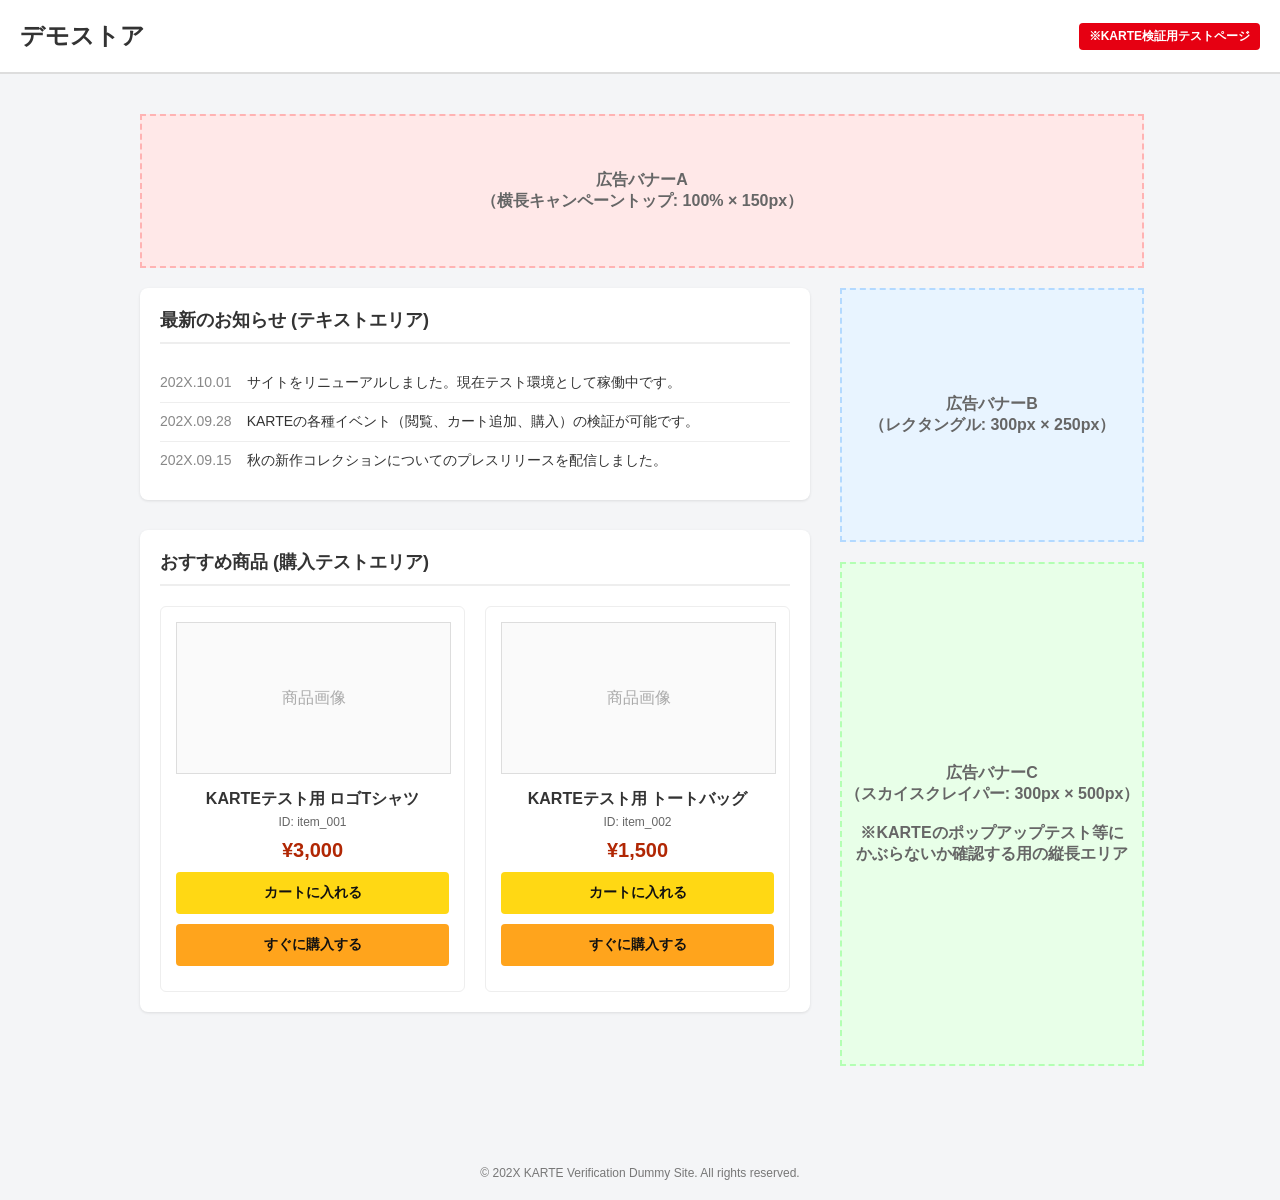
==== index.html @ df6928cf "Change button ID for purchase action" ====
<!DOCTYPE html>
<html lang="ja">
<head>
    <meta charset="UTF-8">
    <meta name="viewport" content="width=device-width, initial-scale=1.0">
    <title>KARTE検証用デモストア（テスト環境）</title>
    
    <!-- Start KARTE Tag -->
    <script>!function(n){if(!window[n]){var o=window[n]=function(){var n=[].slice.call(arguments);return o.x?o.x.apply(0,n):o.q.push(n)};o.q=[],o.i=Date.now(),o.allow=function(){o.o="allow"},o.deny=function(){o.o="deny"}}}("krt")</script>
    <script async src="https://cdn-edge.karte.io/67c2569c7f7f9060e716854a447a4361/edge.js"></script>
    <!-- End KARTE Tag -->
 
    <style>
        /* 全体のリセットと基本設定 */
        body { margin: 0; padding: 0; font-family: "Helvetica Neue", Arial, "Hiragino Kaku Gothic ProN", "Hiragino Sans", Meiryo, sans-serif; background-color: #f4f5f7; color: #333; }
        .container { max-width: 1000px; margin: 0 auto; padding: 20px; }
        
        /* ヘッダー */
        header { background-color: #fff; padding: 20px; border-bottom: 2px solid #ddd; display: flex; align-items: center; justify-content: space-between; }
        header h1 { margin: 0; font-size: 24px; }
        .test-badge { background-color: #e60012; color: #fff; padding: 5px 10px; font-size: 12px; font-weight: bold; border-radius: 4px; }

        /* レイアウト */
        .layout-wrapper { display: flex; gap: 30px; margin-top: 20px; flex-wrap: wrap; }
        .main-content { flex: 1; min-width: 600px; }
        .sidebar { width: 300px; }

        /* セクション共通 */
        section { background: #fff; padding: 20px; border-radius: 8px; margin-bottom: 30px; box-shadow: 0 1px 3px rgba(0,0,0,0.1); }
        section h2 { margin-top: 0; font-size: 18px; border-bottom: 2px solid #eee; padding-bottom: 10px; margin-bottom: 20px; }

        /* 広告バナー（ダミー） */
        .banner { display: flex; align-items: center; justify-content: center; font-weight: bold; color: #666; border: 2px dashed #bbb; background-color: #eef1f5; text-align: center; margin-bottom: 20px; }
        .banner-hero { width: 100%; height: 150px; background-color: #ffe8e8; border-color: #ffb3b3; margin-top: 20px; }
        .banner-square { width: 100%; height: 250px; background-color: #e8f4ff; border-color: #b3d9ff; }
        .banner-skyscraper { width: 100%; height: 500px; background-color: #e8ffe8; border-color: #b3ffb3; }

        /* テキスト専用エリア（お知らせ） */
        .news-list { list-style: none; padding: 0; margin: 0; }
        .news-list li { padding: 10px 0; border-bottom: 1px solid #eee; font-size: 14px; }
        .news-list li:last-child { border-bottom: none; }
        .news-date { color: #888; margin-right: 15px; }

        /* 購入エリア */
        .product-grid { display: flex; gap: 20px; }
        .product-card { border: 1px solid #eee; padding: 15px; border-radius: 6px; width: 48%; text-align: center; }
        .product-image-dummy { width: 100%; height: 150px; background-color: #fafafa; border: 1px solid #ddd; margin-bottom: 15px; display: flex; align-items: center; justify-content: center; color: #aaa; }
        .price { color: #b12704; font-size: 20px; font-weight: bold; margin: 10px 0; }
        .btn { padding: 12px; cursor: pointer; border: none; border-radius: 4px; font-size: 14px; width: 100%; font-weight: bold; box-sizing: border-box; margin-bottom: 10px; }
        .btn-cart { background-color: #ffd814; color: #111; }
        .btn-cart:hover { background-color: #f7ca00; }
        .btn-buy { background-color: #ffa41c; color: #111; }
        .btn-buy:hover { background-color: #fa8900; }

        /* フッター */
        footer { text-align: center; padding: 20px; color: #777; font-size: 12px; margin-top: 40px; }
    </style>
</head>
<body>

    <header>
        <h1>デモストア</h1>
        <span class="test-badge">※KARTE検証用テストページ</span>
    </header>

    <div class="container">
        
        <!-- 広告バナーエリア1（横長・ヒーローバナー） -->
        <div class="banner banner-hero">
            広告バナーA<br>（横長キャンペーントップ: 100% × 150px）
        </div>

        <div class="layout-wrapper">
            
            <!-- 左側：メインコンテンツ -->
            <div class="main-content">
                
                <!-- 文字だけのエリア（お知らせ） -->
                <section class="text-area">
                    <h2>最新のお知らせ (テキストエリア)</h2>
                    <ul class="news-list">
                        <li><span class="news-date">202X.10.01</span>サイトをリニューアルしました。現在テスト環境として稼働中です。</li>
                        <li><span class="news-date">202X.09.28</span>KARTEの各種イベント（閲覧、カート追加、購入）の検証が可能です。</li>
                        <li><span class="news-date">202X.09.15</span>秋の新作コレクションについてのプレスリリースを配信しました。</li>
                    </ul>
                </section>

                <!-- 購入できるエリア -->
                <section class="ecommerce-area">
                    <h2>おすすめ商品 (購入テストエリア)</h2>
                    <div class="product-grid">
                        
                        <!-- 商品1 -->
                        <div class="product-card">
                            <div class="product-image-dummy">商品画像</div>
                            <h3 style="font-size: 16px; margin: 0;">KARTEテスト用 ロゴTシャツ</h3>
                            <p style="font-size: 12px; color: #666; margin: 5px 0;">ID: item_001</p>
                            <p class="price">¥3,000</p>
                            <button id="btn-cart-1" class="btn btn-cart">カートに入れる</button>
                            <a href="thanks.html"><button id="btn-buy-1" class="btn btn-buy">すぐに購入する</button></a>
                        </div>

                        <!-- 商品2 -->
                        <div class="product-card">
                            <div class="product-image-dummy">商品画像</div>
                            <h3 style="font-size: 16px; margin: 0;">KARTEテスト用 トートバッグ</h3>
                            <p style="font-size: 12px; color: #666; margin: 5px 0;">ID: item_002</p>
                            <p class="price">¥1,500</p>
                            <button id="btn-cart-2" class="btn btn-cart">カートに入れる</button>
                            <a href="thanks.html"><button id="btn-buy-2" class="btn btn-buy">すぐに購入する</button></a>
                        </div>

                    </div>
                </section>

            </div>

            <!-- 右側：サイドバー（広告枠） -->
            <div class="sidebar">
                
                <!-- 広告バナーエリア2（正方形） -->
                <div class="banner banner-square">
                    広告バナーB<br>（レクタングル: 300px × 250px）
                </div>

                <!-- 広告バナーエリア3（縦長） -->
                <div class="banner banner-skyscraper">
                    広告バナーC<br>（スカイスクレイパー: 300px × 500px）<br><br>※KARTEのポップアップテスト等に<br>かぶらないか確認する用の縦長エリア
                </div>

            </div>

        </div>
    </div>

    <footer>
        &copy; 202X KARTE Verification Dummy Site. All rights reserved.
    </footer>

    <script>
        // --- KARTEイベント発火用のダミーJS ---

        // 商品1のイベント
        document.getElementById('btn-cart-1').addEventListener('click', function() {
            alert('【商品1】カートに追加しました。\n※ここで cart イベントが発火します。');
            /* KARTE実装例
            tracker.track("cart", { status: true, items: [{ item_id: "item_001", name: "KARTEテスト用 ロゴTシャツ", price: 3000, quantity: 1 }] });
            */
        });

        document.getElementById('btn-buy-1').addEventListener('click', function() {
            alert('【商品1】購入が完了しました。\n※ここで buy イベントが発火します。');
            /* KARTE実装例
            tracker.track("buy", { transaction_id: "trx_" + Math.floor(Math.random()*10000), revenue: 3000, items: [{ item_id: "item_001", name: "KARTEテスト用 ロゴTシャツ", price: 3000, quantity: 1 }] });
            */
        });

        // 商品2のイベント
        document.getElementById('btn-cart-2').addEventListener('click', function() {
            alert('【商品2】カートに追加しました。\n※ここで cart イベントが発火します。');
        });

        document.getElementById('btn-buy-2').addEventListener('click', function() {
            alert('【商品2】購入が完了しました。\n※ここで buy イベントが発火します。');
        });
    </script>

</body>
</html>
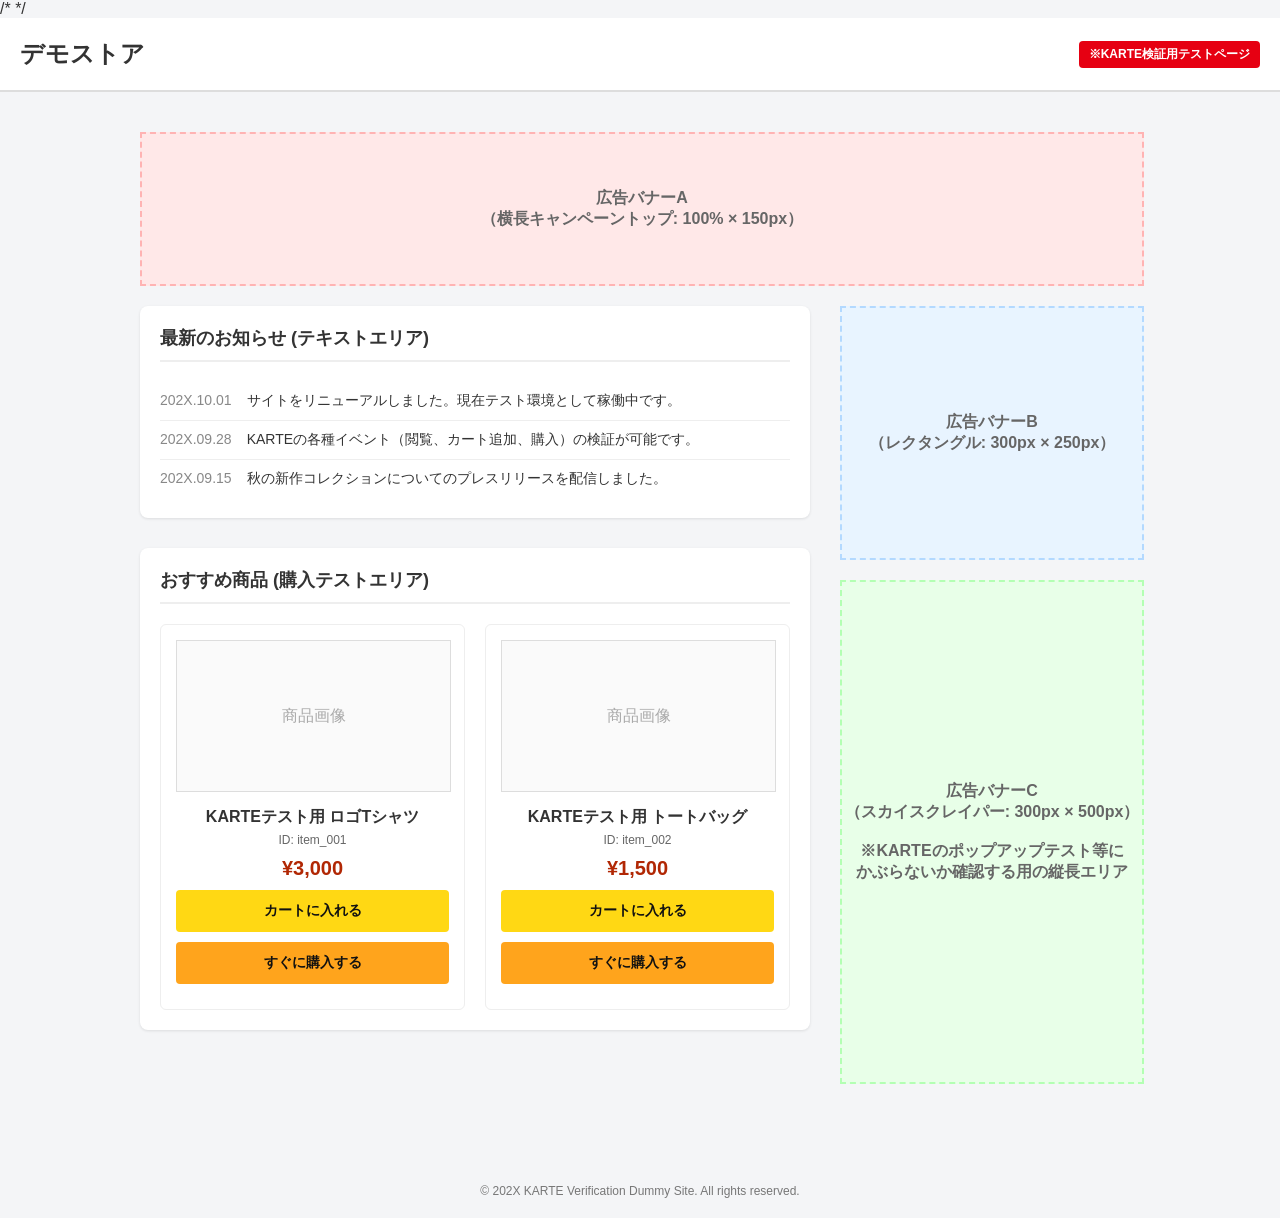
==== commit 2decdf7d: "Add Google Tag Manager script to index.html" ====
--- a/index.html
+++ b/index.html
@@ -4,12 +4,34 @@
     <meta charset="UTF-8">
     <meta name="viewport" content="width=device-width, initial-scale=1.0">
     <title>KARTE検証用デモストア（テスト環境）</title>
-    
+
+<!-- Google Tag Manager -->
+<script>(function(w,d,s,l,i){w[l]=w[l]||[];w[l].push({'gtm.start':
+new Date().getTime(),event:'gtm.js'});var f=d.getElementsByTagName(s)[0],
+j=d.createElement(s),dl=l!='dataLayer'?'&l='+l:'';j.async=true;j.src=
+'https://www.googletagmanager.com/gtm.js?id='+i+dl;f.parentNode.insertBefore(j,f);
+})(window,document,'script','dataLayer','GTM-PQPZ5QKH');</script>
+<!-- End Google Tag Manager -->
+
+
+    
+    /*
     <!-- Start KARTE Tag -->
     <script>!function(n){if(!window[n]){var o=window[n]=function(){var n=[].slice.call(arguments);return o.x?o.x.apply(0,n):o.q.push(n)};o.q=[],o.i=Date.now(),o.allow=function(){o.o="allow"},o.deny=function(){o.o="deny"}}}("krt")</script>
     <script async src="https://cdn-edge.karte.io/67c2569c7f7f9060e716854a447a4361/edge.js"></script>
     <!-- End KARTE Tag -->
- 
+    
+    <!-- Google tag (gtag.js) -->
+    <script async src="https://www.googletagmanager.com/gtag/js?id=G-K5XV9GYH20"></script>
+    <script>
+      window.dataLayer = window.dataLayer || [];
+      function gtag(){dataLayer.push(arguments);}
+      gtag('js', new Date());
+    
+      gtag('config', 'G-K5XV9GYH20');
+    </script>
+    */
+    
     <style>
         /* 全体のリセットと基本設定 */
         body { margin: 0; padding: 0; font-family: "Helvetica Neue", Arial, "Hiragino Kaku Gothic ProN", "Hiragino Sans", Meiryo, sans-serif; background-color: #f4f5f7; color: #333; }
@@ -57,7 +79,12 @@
     </style>
 </head>
 <body>
-
+<!-- Google Tag Manager (noscript) -->
+<noscript><iframe src="https://www.googletagmanager.com/ns.html?id=GTM-PQPZ5QKH"
+height="0" width="0" style="display:none;visibility:hidden"></iframe></noscript>
+<!-- End Google Tag Manager (noscript) -->
+
+    
     <header>
         <h1>デモストア</h1>
         <span class="test-badge">※KARTE検証用テストページ</span>
@@ -149,7 +176,6 @@
         });
 
         document.getElementById('btn-buy-1').addEventListener('click', function() {
-            alert('【商品1】購入が完了しました。\n※ここで buy イベントが発火します。');
             /* KARTE実装例
             tracker.track("buy", { transaction_id: "trx_" + Math.floor(Math.random()*10000), revenue: 3000, items: [{ item_id: "item_001", name: "KARTEテスト用 ロゴTシャツ", price: 3000, quantity: 1 }] });
             */
@@ -161,8 +187,22 @@
         });
 
         document.getElementById('btn-buy-2').addEventListener('click', function() {
-            alert('【商品2】購入が完了しました。\n※ここで buy イベントが発火します。');
-        });
+    
+   　　 // KARTEへの送信処理
+    try {
+        krt("send", "purchase_btn_2", {
+            "item_id": 2, // ※文字列の "item_002" としたい場合は "" で囲んでください
+            "name": "KARTEテスト用 トートバッグ",
+            "price": 1500
+        });
+    } catch (e) {
+        if ("krt" in window) {
+            krt("send", "_error", { message: e.message });
+        } else {
+            console.warn("tracker was not loaded");
+        }
+    }
+});
     </script>
 
 </body>
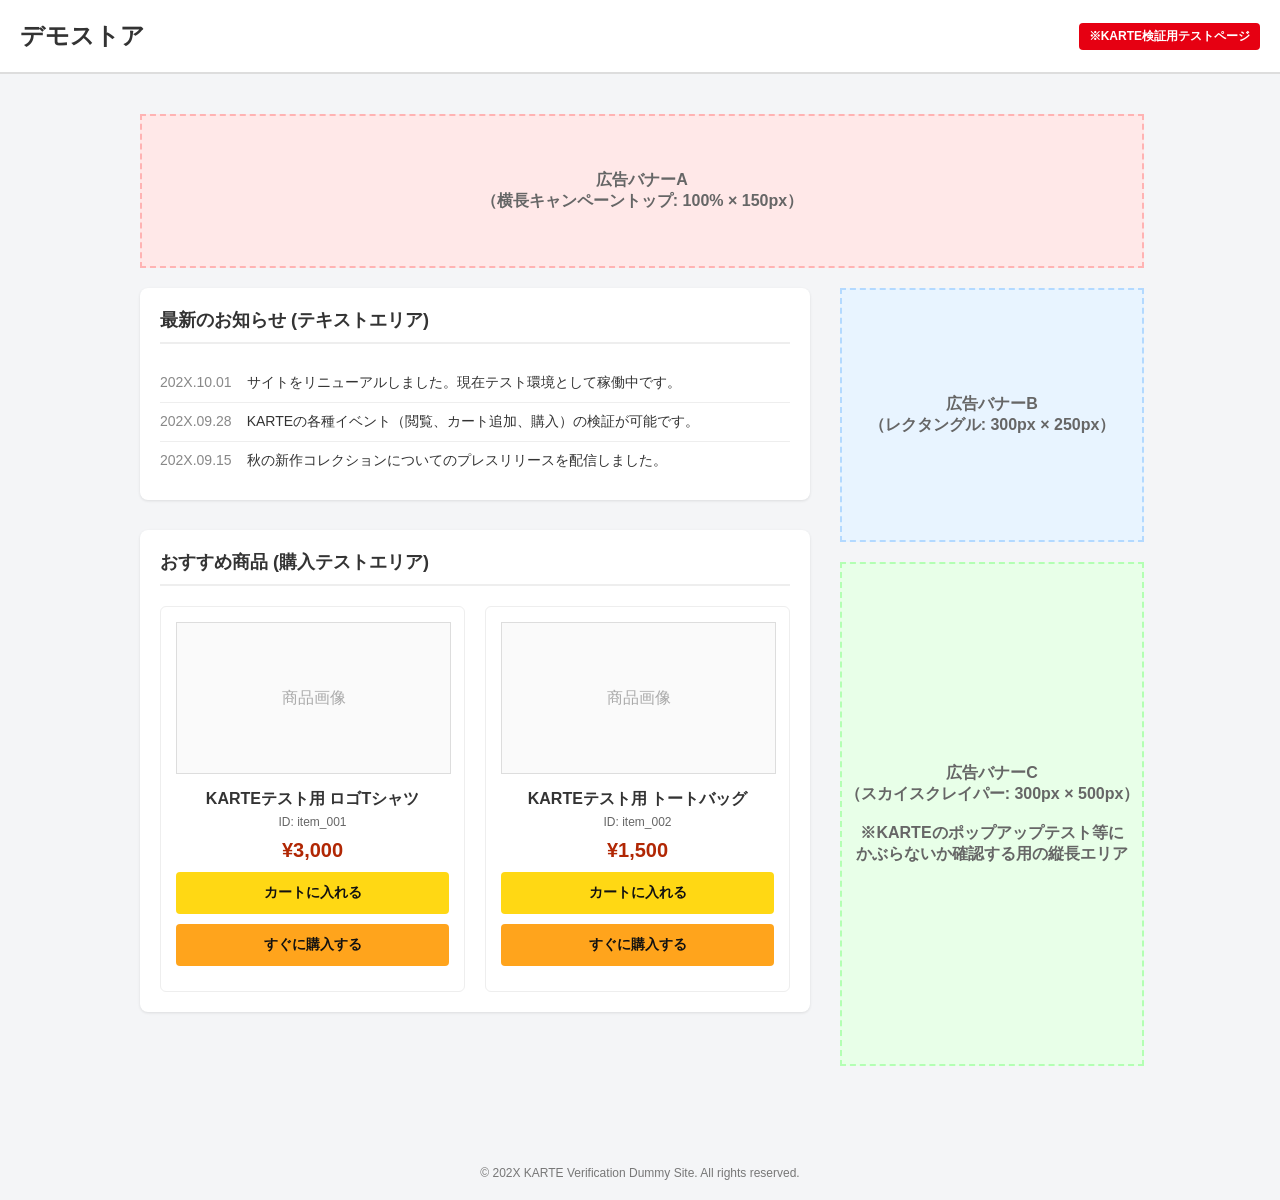
==== commit 0c9ed68c: "Remove commented tracking scripts from index.html Removed commented KARTE Tag and Google Tag Manager" ====
--- a/index.html
+++ b/index.html
@@ -15,22 +15,6 @@
 
 
     
-    /*
-    <!-- Start KARTE Tag -->
-    <script>!function(n){if(!window[n]){var o=window[n]=function(){var n=[].slice.call(arguments);return o.x?o.x.apply(0,n):o.q.push(n)};o.q=[],o.i=Date.now(),o.allow=function(){o.o="allow"},o.deny=function(){o.o="deny"}}}("krt")</script>
-    <script async src="https://cdn-edge.karte.io/67c2569c7f7f9060e716854a447a4361/edge.js"></script>
-    <!-- End KARTE Tag -->
-    
-    <!-- Google tag (gtag.js) -->
-    <script async src="https://www.googletagmanager.com/gtag/js?id=G-K5XV9GYH20"></script>
-    <script>
-      window.dataLayer = window.dataLayer || [];
-      function gtag(){dataLayer.push(arguments);}
-      gtag('js', new Date());
-    
-      gtag('config', 'G-K5XV9GYH20');
-    </script>
-    */
     
     <style>
         /* 全体のリセットと基本設定 */
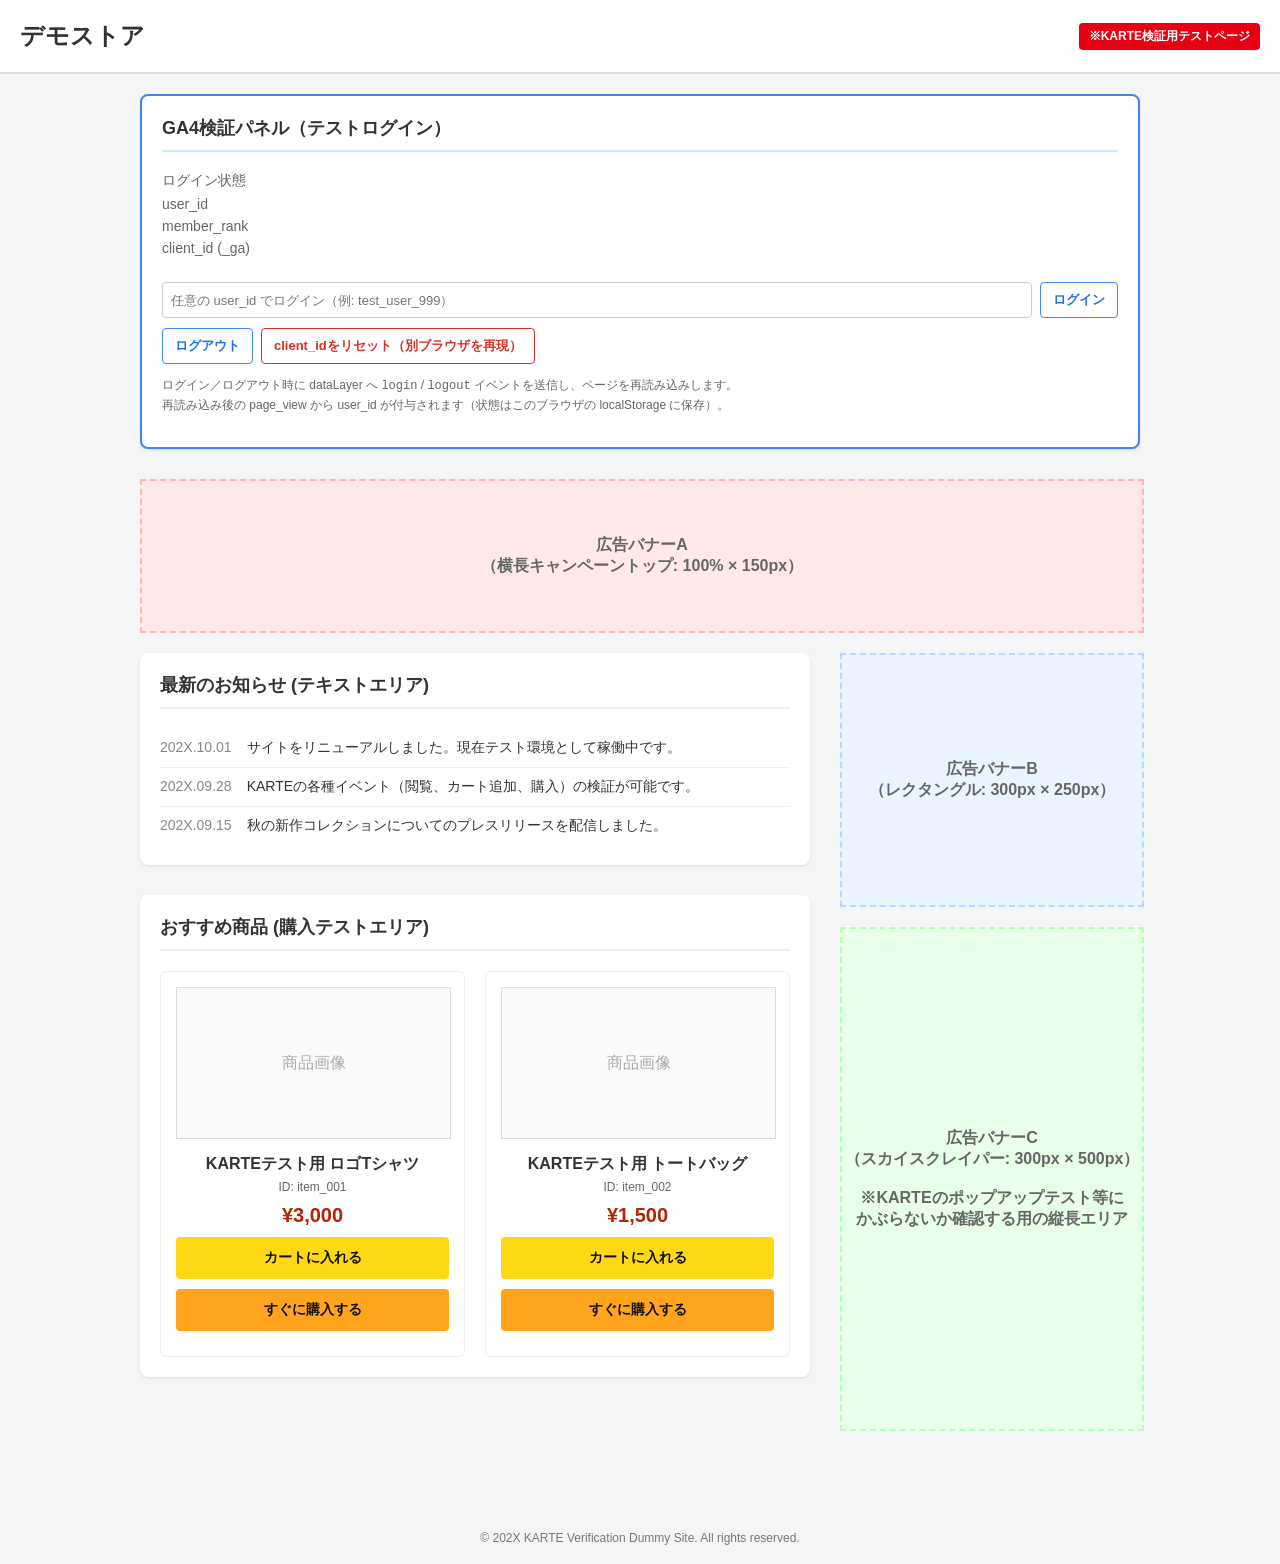
==== commit 1cd10944: "Add GA4 panel and user login functionality" ====
--- a/index.html
+++ b/index.html
@@ -4,6 +4,9 @@
     <meta charset="UTF-8">
     <meta name="viewport" content="width=device-width, initial-scale=1.0">
     <title>KARTE検証用デモストア（テスト環境）</title>
+
+<!-- GA4検証用：user_id を dataLayer に積む（GTMより前に読み込むこと） -->
+<script src="ga4-user.js"></script>
 
 <!-- Google Tag Manager -->
 <script>(function(w,d,s,l,i){w[l]=w[l]||[];w[l].push({'gtm.start':
@@ -13,9 +16,6 @@
 })(window,document,'script','dataLayer','GTM-PQPZ5QKH');</script>
 <!-- End Google Tag Manager -->
 
-
-    
-    
     <style>
         /* 全体のリセットと基本設定 */
         body { margin: 0; padding: 0; font-family: "Helvetica Neue", Arial, "Hiragino Kaku Gothic ProN", "Hiragino Sans", Meiryo, sans-serif; background-color: #f4f5f7; color: #333; }
@@ -58,6 +58,24 @@
         .btn-buy { background-color: #ffa41c; color: #111; }
         .btn-buy:hover { background-color: #fa8900; }
 
+        /* GA4検証パネル */
+        .ga4-panel { border: 2px solid #4285f4; }
+        .ga4-panel h2 { border-bottom-color: #d2e3fc; }
+        .ga4-status { display: grid; grid-template-columns: 130px 1fr; gap: 6px 10px; font-size: 14px; margin-bottom: 16px; }
+        .ga4-status dt { color: #666; }
+        .ga4-status dd { margin: 0; font-family: Menlo, Consolas, monospace; word-break: break-all; }
+        .ga4-badge { display: inline-block; padding: 2px 8px; border-radius: 10px; font-size: 12px; font-weight: bold; }
+        .ga4-badge.in { background: #e6f4ea; color: #137333; }
+        .ga4-badge.out { background: #f1f3f4; color: #5f6368; }
+        .ga4-users { display: flex; gap: 8px; flex-wrap: wrap; margin-bottom: 10px; }
+        .ga4-users button, .ga4-actions button, .ga4-custom button { padding: 8px 12px; border: 1px solid #4285f4; background: #fff; color: #1a73e8; border-radius: 4px; cursor: pointer; font-size: 13px; font-weight: bold; }
+        .ga4-users button.active { background: #1a73e8; color: #fff; }
+        .ga4-custom { display: flex; gap: 8px; margin-bottom: 10px; }
+        .ga4-custom input { flex: 1; padding: 8px; border: 1px solid #ccc; border-radius: 4px; font-size: 13px; }
+        .ga4-actions { display: flex; gap: 8px; flex-wrap: wrap; }
+        .ga4-actions .danger { border-color: #d93025; color: #d93025; }
+        .ga4-note { font-size: 12px; color: #666; margin-top: 12px; line-height: 1.6; }
+
         /* フッター */
         footer { text-align: center; padding: 20px; color: #777; font-size: 12px; margin-top: 40px; }
     </style>
@@ -68,13 +86,36 @@
 height="0" width="0" style="display:none;visibility:hidden"></iframe></noscript>
 <!-- End Google Tag Manager (noscript) -->
 
-    
     <header>
         <h1>デモストア</h1>
         <span class="test-badge">※KARTE検証用テストページ</span>
     </header>
 
     <div class="container">
+
+        <!-- GA4検証パネル（テストユーザー切り替え） -->
+        <section class="ga4-panel">
+            <h2>GA4検証パネル（テストログイン）</h2>
+            <dl class="ga4-status">
+                <dt>ログイン状態</dt><dd id="ga4-login-status"></dd>
+                <dt>user_id</dt><dd id="ga4-user-id"></dd>
+                <dt>member_rank</dt><dd id="ga4-rank"></dd>
+                <dt>client_id (_ga)</dt><dd id="ga4-client-id"></dd>
+            </dl>
+            <div class="ga4-users" id="ga4-user-buttons"></div>
+            <div class="ga4-custom">
+                <input id="ga4-custom-id" type="text" placeholder="任意の user_id でログイン（例: test_user_999）">
+                <button id="ga4-custom-login">ログイン</button>
+            </div>
+            <div class="ga4-actions">
+                <button id="ga4-logout">ログアウト</button>
+                <button id="ga4-reset" class="danger">client_idをリセット（別ブラウザを再現）</button>
+            </div>
+            <p class="ga4-note">
+                ログイン／ログアウト時に dataLayer へ <code>login</code> / <code>logout</code> イベントを送信し、ページを再読み込みします。<br>
+                再読み込み後の page_view から user_id が付与されます（状態はこのブラウザの localStorage に保存）。
+            </p>
+        </section>
         
         <!-- 広告バナーエリア1（横長・ヒーローバナー） -->
         <div class="banner banner-hero">
@@ -149,6 +190,40 @@
     </footer>
 
     <script>
+        // --- GA4検証パネルの制御 ---
+        (function () {
+            var T = window.GA4TestUser;
+            var cur = T.current();
+
+            document.getElementById('ga4-login-status').innerHTML = cur
+                ? '<span class="ga4-badge in">ログイン中</span>'
+                : '<span class="ga4-badge out">ゲスト（未ログイン）</span>';
+            document.getElementById('ga4-user-id').textContent = cur ? cur.user_id : '-';
+            document.getElementById('ga4-rank').textContent = cur ? cur.member_rank : '-';
+
+            // _ga Cookie はGTM読み込み後に発行されるので少し待って表示
+            function showCid() { document.getElementById('ga4-client-id').textContent = T.clientId(); }
+            showCid(); setTimeout(showCid, 1500);
+
+            var box = document.getElementById('ga4-user-buttons');
+            Object.keys(T.users).forEach(function (id) {
+                var b = document.createElement('button');
+                b.textContent = id + '（' + T.users[id].member_rank + '）';
+                if (cur && cur.user_id === id) b.className = 'active';
+                b.addEventListener('click', function () { T.login(id); });
+                box.appendChild(b);
+            });
+
+            document.getElementById('ga4-custom-login').addEventListener('click', function () {
+                var v = document.getElementById('ga4-custom-id').value.trim();
+                if (v) T.login(v);
+            });
+            document.getElementById('ga4-logout').addEventListener('click', function () { T.logout(); });
+            document.getElementById('ga4-reset').addEventListener('click', function () {
+                if (confirm('_ga Cookieを削除して新しい client_id で再読み込みします。よろしいですか？')) T.resetClientId();
+            });
+        })();
+
         // --- KARTEイベント発火用のダミーJS ---
 
         // 商品1のイベント
@@ -171,22 +246,21 @@
         });
 
         document.getElementById('btn-buy-2').addEventListener('click', function() {
-    
-   　　 // KARTEへの送信処理
-    try {
-        krt("send", "purchase_btn_2", {
-            "item_id": 2, // ※文字列の "item_002" としたい場合は "" で囲んでください
-            "name": "KARTEテスト用 トートバッグ",
-            "price": 1500
-        });
-    } catch (e) {
-        if ("krt" in window) {
-            krt("send", "_error", { message: e.message });
-        } else {
-            console.warn("tracker was not loaded");
-        }
-    }
-});
+            // KARTEへの送信処理
+            try {
+                krt("send", "purchase_btn_2", {
+                    "item_id": 2, // ※文字列の "item_002" としたい場合は "" で囲んでください
+                    "name": "KARTEテスト用 トートバッグ",
+                    "price": 1500
+                });
+            } catch (e) {
+                if ("krt" in window) {
+                    krt("send", "_error", { message: e.message });
+                } else {
+                    console.warn("tracker was not loaded");
+                }
+            }
+        });
     </script>
 
 </body>
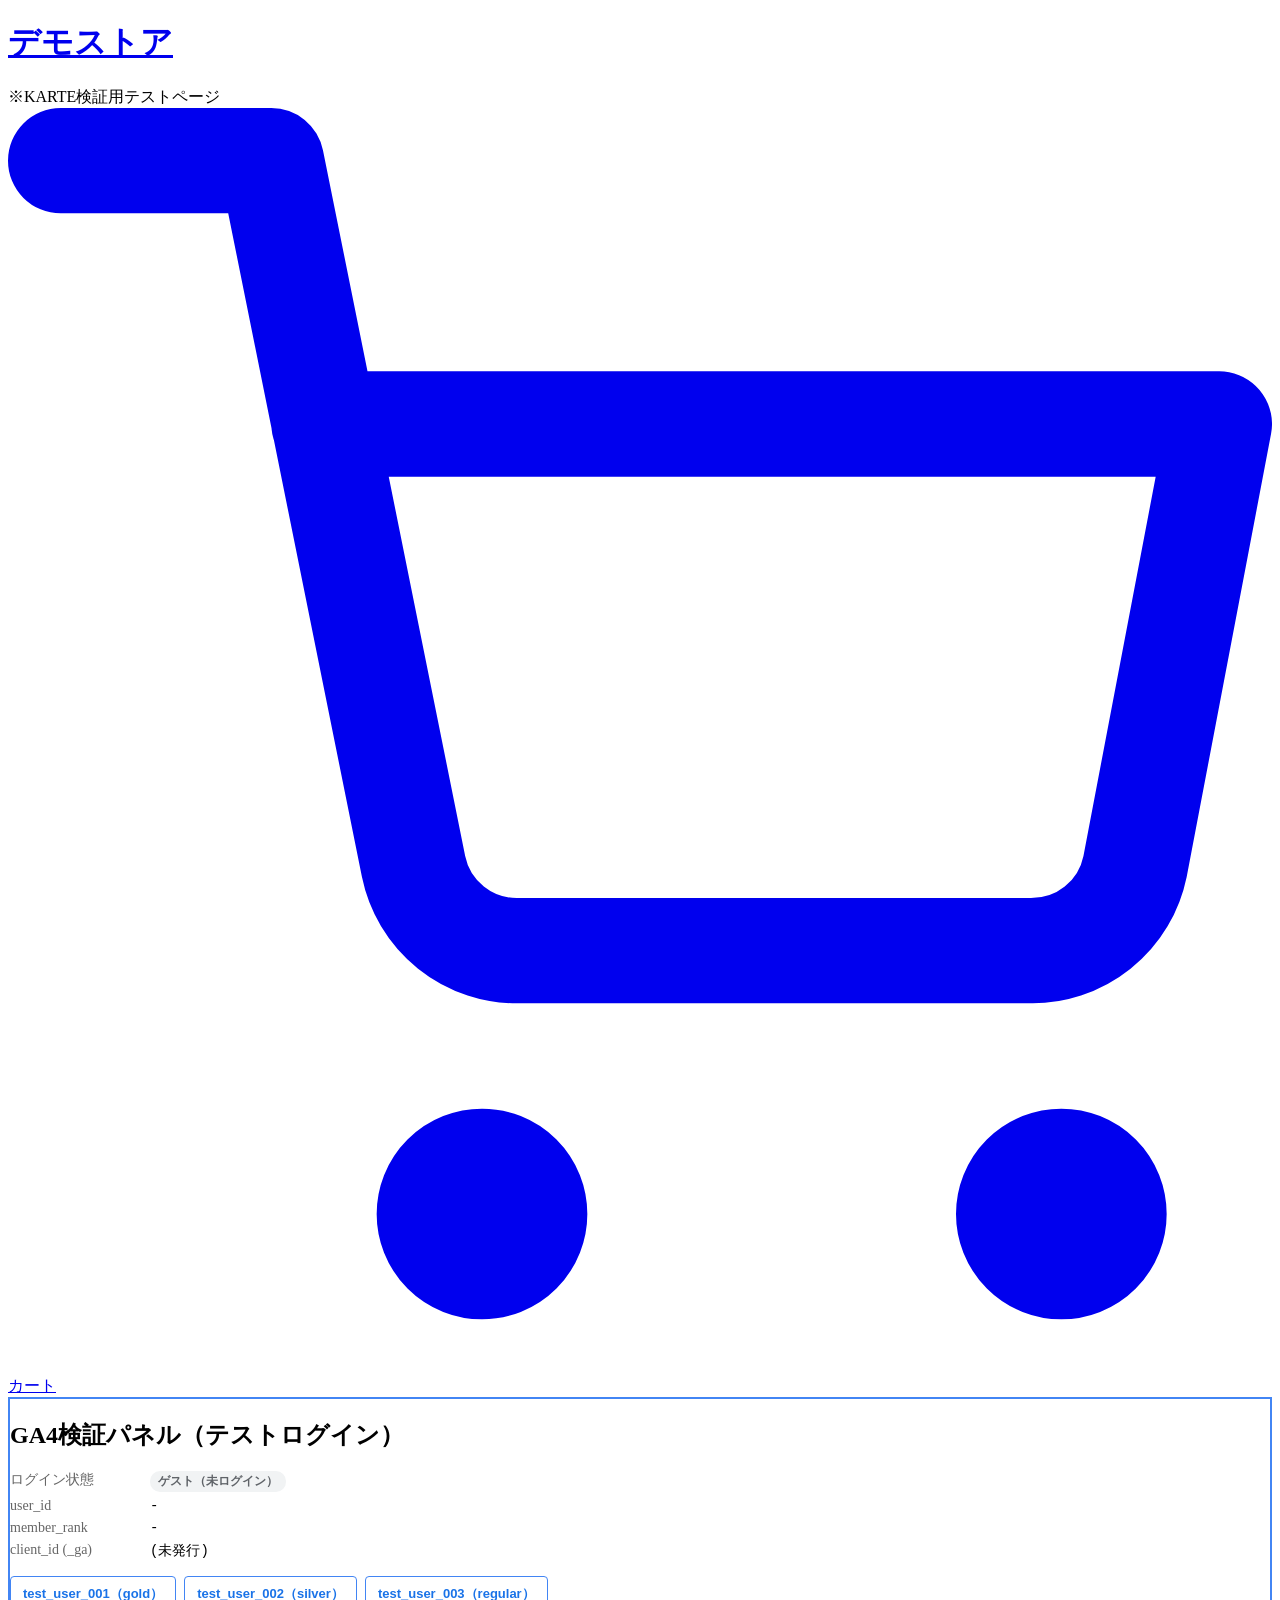
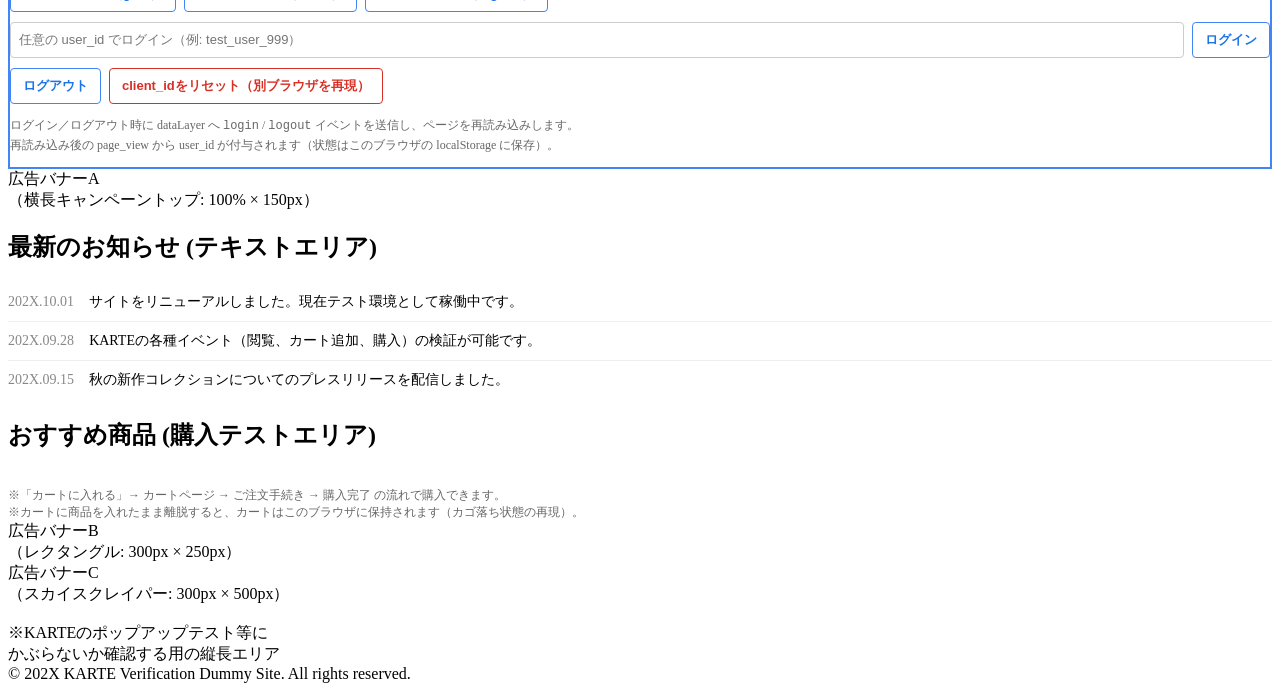
==== commit ce383681: "Update product grid layout and event listeners Refactor product display and event handling in index." ====
--- a/index.html
+++ b/index.html
@@ -16,47 +16,28 @@
 })(window,document,'script','dataLayer','GTM-PQPZ5QKH');</script>
 <!-- End Google Tag Manager -->
 
+<!-- カート管理・KARTE/GA4イベント送信 -->
+<script src="store.js"></script>
+
+    <link rel="stylesheet" href="style.css">
     <style>
-        /* 全体のリセットと基本設定 */
-        body { margin: 0; padding: 0; font-family: "Helvetica Neue", Arial, "Hiragino Kaku Gothic ProN", "Hiragino Sans", Meiryo, sans-serif; background-color: #f4f5f7; color: #333; }
-        .container { max-width: 1000px; margin: 0 auto; padding: 20px; }
-        
-        /* ヘッダー */
-        header { background-color: #fff; padding: 20px; border-bottom: 2px solid #ddd; display: flex; align-items: center; justify-content: space-between; }
-        header h1 { margin: 0; font-size: 24px; }
-        .test-badge { background-color: #e60012; color: #fff; padding: 5px 10px; font-size: 12px; font-weight: bold; border-radius: 4px; }
-
-        /* レイアウト */
-        .layout-wrapper { display: flex; gap: 30px; margin-top: 20px; flex-wrap: wrap; }
-        .main-content { flex: 1; min-width: 600px; }
-        .sidebar { width: 300px; }
-
-        /* セクション共通 */
-        section { background: #fff; padding: 20px; border-radius: 8px; margin-bottom: 30px; box-shadow: 0 1px 3px rgba(0,0,0,0.1); }
-        section h2 { margin-top: 0; font-size: 18px; border-bottom: 2px solid #eee; padding-bottom: 10px; margin-bottom: 20px; }
-
-        /* 広告バナー（ダミー） */
-        .banner { display: flex; align-items: center; justify-content: center; font-weight: bold; color: #666; border: 2px dashed #bbb; background-color: #eef1f5; text-align: center; margin-bottom: 20px; }
-        .banner-hero { width: 100%; height: 150px; background-color: #ffe8e8; border-color: #ffb3b3; margin-top: 20px; }
-        .banner-square { width: 100%; height: 250px; background-color: #e8f4ff; border-color: #b3d9ff; }
-        .banner-skyscraper { width: 100%; height: 500px; background-color: #e8ffe8; border-color: #b3ffb3; }
-
-        /* テキスト専用エリア（お知らせ） */
+        /* お知らせ */
         .news-list { list-style: none; padding: 0; margin: 0; }
         .news-list li { padding: 10px 0; border-bottom: 1px solid #eee; font-size: 14px; }
         .news-list li:last-child { border-bottom: none; }
         .news-date { color: #888; margin-right: 15px; }
 
-        /* 購入エリア */
-        .product-grid { display: flex; gap: 20px; }
-        .product-card { border: 1px solid #eee; padding: 15px; border-radius: 6px; width: 48%; text-align: center; }
-        .product-image-dummy { width: 100%; height: 150px; background-color: #fafafa; border: 1px solid #ddd; margin-bottom: 15px; display: flex; align-items: center; justify-content: center; color: #aaa; }
-        .price { color: #b12704; font-size: 20px; font-weight: bold; margin: 10px 0; }
-        .btn { padding: 12px; cursor: pointer; border: none; border-radius: 4px; font-size: 14px; width: 100%; font-weight: bold; box-sizing: border-box; margin-bottom: 10px; }
-        .btn-cart { background-color: #ffd814; color: #111; }
-        .btn-cart:hover { background-color: #f7ca00; }
-        .btn-buy { background-color: #ffa41c; color: #111; }
-        .btn-buy:hover { background-color: #fa8900; }
+        /* 商品一覧 */
+        .product-grid { display: grid; grid-template-columns: repeat(auto-fill, minmax(200px, 1fr)); gap: 20px; }
+        .product-card { border: 1px solid #eee; padding: 15px; border-radius: 6px; text-align: center; display: flex; flex-direction: column; }
+        .product-card .thumb { width: 100% !important; height: 150px !important; margin-bottom: 15px; font-size: 56px !important; }
+        .product-card h3 { font-size: 15px; margin: 0; }
+        .product-card .pid { font-size: 12px; color: #666; margin: 5px 0; }
+        .price { color: #b12704; font-size: 20px; font-weight: bold; margin: 8px 0; }
+        .price small { font-size: 11px; color: #888; font-weight: normal; }
+        .qty-select { margin: 0 0 10px; font-size: 13px; }
+        .qty-select select { padding: 4px 8px; font-size: 13px; }
+        .product-card .actions { margin-top: auto; }
 
         /* GA4検証パネル */
         .ga4-panel { border: 2px solid #4285f4; }
@@ -75,9 +56,6 @@
         .ga4-actions { display: flex; gap: 8px; flex-wrap: wrap; }
         .ga4-actions .danger { border-color: #d93025; color: #d93025; }
         .ga4-note { font-size: 12px; color: #666; margin-top: 12px; line-height: 1.6; }
-
-        /* フッター */
-        footer { text-align: center; padding: 20px; color: #777; font-size: 12px; margin-top: 40px; }
     </style>
 </head>
 <body>
@@ -87,8 +65,14 @@
 <!-- End Google Tag Manager (noscript) -->
 
     <header>
-        <h1>デモストア</h1>
-        <span class="test-badge">※KARTE検証用テストページ</span>
+        <h1><a href="index.html">デモストア</a></h1>
+        <div class="header-right">
+            <span class="test-badge">※KARTE検証用テストページ</span>
+            <a class="cart-link" href="cart.html" id="header-cart">
+                <svg viewBox="0 0 24 24" fill="none" stroke="currentColor" stroke-width="2" stroke-linecap="round" stroke-linejoin="round"><circle cx="9" cy="21" r="1"/><circle cx="20" cy="21" r="1"/><path d="M1 1h4l2.7 13.4a2 2 0 0 0 2 1.6h9.7a2 2 0 0 0 2-1.6L23 6H6"/></svg>
+                カート <span class="cart-count" data-cart-count style="display:none">0</span>
+            </a>
+        </div>
     </header>
 
     <div class="container">
@@ -140,29 +124,11 @@
                 <!-- 購入できるエリア -->
                 <section class="ecommerce-area">
                     <h2>おすすめ商品 (購入テストエリア)</h2>
-                    <div class="product-grid">
-                        
-                        <!-- 商品1 -->
-                        <div class="product-card">
-                            <div class="product-image-dummy">商品画像</div>
-                            <h3 style="font-size: 16px; margin: 0;">KARTEテスト用 ロゴTシャツ</h3>
-                            <p style="font-size: 12px; color: #666; margin: 5px 0;">ID: item_001</p>
-                            <p class="price">¥3,000</p>
-                            <button id="btn-cart-1" class="btn btn-cart">カートに入れる</button>
-                            <a href="thanks.html"><button id="btn-buy-1" class="btn btn-buy">すぐに購入する</button></a>
-                        </div>
-
-                        <!-- 商品2 -->
-                        <div class="product-card">
-                            <div class="product-image-dummy">商品画像</div>
-                            <h3 style="font-size: 16px; margin: 0;">KARTEテスト用 トートバッグ</h3>
-                            <p style="font-size: 12px; color: #666; margin: 5px 0;">ID: item_002</p>
-                            <p class="price">¥1,500</p>
-                            <button id="btn-cart-2" class="btn btn-cart">カートに入れる</button>
-                            <a href="thanks.html"><button id="btn-buy-2" class="btn btn-buy">すぐに購入する</button></a>
-                        </div>
-
-                    </div>
+                    <div class="product-grid" id="product-grid"></div>
+                    <p style="font-size:12px;color:#666;margin:16px 0 0;">
+                        ※「カートに入れる」→ カートページ → ご注文手続き → 購入完了 の流れで購入できます。<br>
+                        ※カートに商品を入れたまま離脱すると、カートはこのブラウザに保持されます（カゴ落ち状態の再現）。
+                    </p>
                 </section>
 
             </div>
@@ -224,43 +190,58 @@
             });
         })();
 
-        // --- KARTEイベント発火用のダミーJS ---
-
-        // 商品1のイベント
-        document.getElementById('btn-cart-1').addEventListener('click', function() {
-            alert('【商品1】カートに追加しました。\n※ここで cart イベントが発火します。');
-            /* KARTE実装例
-            tracker.track("cart", { status: true, items: [{ item_id: "item_001", name: "KARTEテスト用 ロゴTシャツ", price: 3000, quantity: 1 }] });
-            */
-        });
-
-        document.getElementById('btn-buy-1').addEventListener('click', function() {
-            /* KARTE実装例
-            tracker.track("buy", { transaction_id: "trx_" + Math.floor(Math.random()*10000), revenue: 3000, items: [{ item_id: "item_001", name: "KARTEテスト用 ロゴTシャツ", price: 3000, quantity: 1 }] });
-            */
-        });
-
-        // 商品2のイベント
-        document.getElementById('btn-cart-2').addEventListener('click', function() {
-            alert('【商品2】カートに追加しました。\n※ここで cart イベントが発火します。');
-        });
-
-        document.getElementById('btn-buy-2').addEventListener('click', function() {
-            // KARTEへの送信処理
-            try {
-                krt("send", "purchase_btn_2", {
-                    "item_id": 2, // ※文字列の "item_002" としたい場合は "" で囲んでください
-                    "name": "KARTEテスト用 トートバッグ",
-                    "price": 1500
-                });
-            } catch (e) {
-                if ("krt" in window) {
-                    krt("send", "_error", { message: e.message });
+        // --- 商品一覧・カート投入 ---
+        (function () {
+            var S = window.DemoStore;
+            var grid = document.getElementById('product-grid');
+            var list = Object.keys(S.products).map(function (k) { return S.products[k]; });
+
+            grid.innerHTML = list.map(function (p, i) {
+                var n = i + 1;
+                return '<div class="product-card" id="' + p.item_id + '">' +
+                    S.thumb(p, 150) +
+                    '<h3>' + S.esc(p.name) + '</h3>' +
+                    '<p class="pid">ID: ' + p.item_id + '</p>' +
+                    '<p class="price">' + S.yen(p.price) + ' <small>(税込)</small></p>' +
+                    '<label class="qty-select">数量 <select id="qty-' + n + '">' +
+                        [1,2,3,4,5].map(function (q) { return '<option>' + q + '</option>'; }).join('') +
+                    '</select></label>' +
+                    '<div class="actions">' +
+                    '<button id="btn-cart-' + n + '" class="btn btn-cart" data-item="' + p.item_id + '" data-n="' + n + '">カートに入れる</button>' +
+                    '<button id="btn-buy-' + n + '" class="btn btn-buy" data-item="' + p.item_id + '" data-n="' + n + '">すぐに購入する</button>' +
+                    '</div></div>';
+            }).join('');
+
+            // GA4: 商品一覧の表示
+            S.ga4('view_item_list', {
+                item_list_id: 'recommend', item_list_name: 'おすすめ商品',
+                items: list.map(function (p, i) { var it = S.ga4Item(p, 1); it.index = i; return it; })
+            });
+
+            grid.addEventListener('click', function (e) {
+                var btn = e.target.closest('button[data-item]');
+                if (!btn) return;
+                var id = btn.getAttribute('data-item');
+                var qty = parseInt(document.getElementById('qty-' + btn.getAttribute('data-n')).value, 10) || 1;
+                var p = S.products[id];
+
+                if (btn.classList.contains('btn-cart')) {
+                    // カートに追加（KARTE cart / GA4 add_to_cart を送信）
+                    S.add(id, qty);
+                    S.toast('「' + S.esc(p.name) + '」を' + qty + '点カートに追加しました<a href="cart.html">カートを見る →</a>');
                 } else {
-                    console.warn("tracker was not loaded");
+                    // すぐに購入：カートに追加してご注文手続きへ直行
+                    if (id === 'item_002') {
+                        // 既存のKARTEカスタムイベント（互換のため残しています）
+                        S.krtSend('purchase_btn_2', { item_id: 2, name: p.name, price: p.price });
+                    }
+                    S.add(id, qty);
+                    btn.disabled = true;
+                    btn.textContent = '手続きへ移動中…';
+                    setTimeout(function () { location.href = 'checkout.html'; }, 600);
                 }
-            }
-        });
+            });
+        })();
     </script>
 
 </body>
